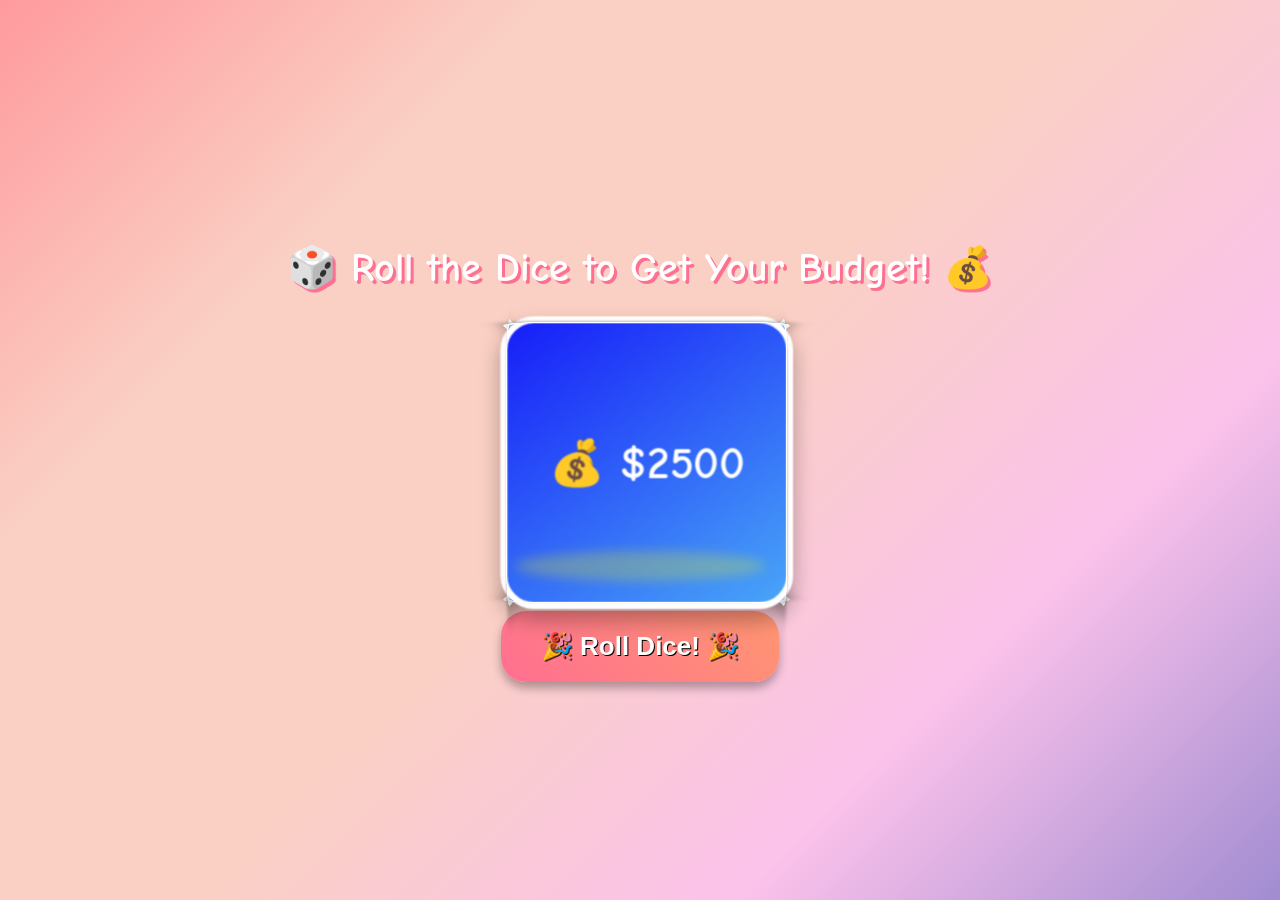
==== dice.html @ 24e1bd9a "Add files via upload" ====
<!DOCTYPE html>
<html lang="en">
<head>
<meta charset="UTF-8">
<meta name="viewport" content="width=device-width, initial-scale=1.0">
<title>🎲 Roll Your Budget! 🎉</title>
<style>
@import url('https://fonts.googleapis.com/css2?family=Comic+Neue:wght@700&display=swap');

body {
  margin: 0;
  height: 100vh;
  display: flex;
  justify-content: center;
  align-items: center;
  flex-direction: column;
  background: linear-gradient(135deg, #ff9a9e, #fad0c4, #fad0c4, #fbc2eb, #a18cd1);
  font-family: 'Comic Neue', cursive;
  overflow: hidden;
}

h1 {
  margin-bottom: 40px;
  color: #fff;
  font-size: 2.5rem;
  text-shadow: 3px 3px #ff6f91;
  text-align: center;
}

.dice-container {
  perspective: 1200px;
  margin-bottom: 30px;
  position: relative;
}

.shadow {
  width: 250px;
  height: 30px;
  background: rgba(255, 255, 0, 0.4);
  border-radius: 50%;
  margin: auto;
  position: absolute;
  top: 220px;
  left: 0;
  right: 0;
  transition: transform 0.2s, opacity 0.2s;
  opacity: 0.6;
  filter: blur(6px);
}

.dice {
  width: 250px;
  height: 250px;
  position: relative;
  transform-style: preserve-3d;
  transform: rotateX(0deg) rotateY(0deg);
  transition: transform 2s cubic-bezier(0.25, 1, 0.5, 1);
  margin: auto;
}

.face {
  position: absolute;
  width: 250px;
  height: 250px;
  display: flex;
  justify-content: center;
  align-items: center;
  font-size: 40px;
  font-weight: bold;
  border-radius: 30px;
  background: linear-gradient(145deg, #171ef8, #49a6f8);
  box-shadow: 0 10px 20px rgba(0,0,0,0.3);
  color: #fff;
  border: 6px solid #fff;
}

/* Dice faces positions */
.face1 { transform: rotateY(0deg) translateZ(125px); }
.face2 { transform: rotateY(90deg) translateZ(125px); }
.face3 { transform: rotateY(180deg) translateZ(125px); }
.face4 { transform: rotateY(-90deg) translateZ(125px); }
.face5 { transform: rotateX(90deg) translateZ(125px); }
.face6 { transform: rotateX(-90deg) translateZ(125px); }

#rollBtn {
  padding: 20px 40px;
  font-size: 26px;
  border: none;
  border-radius: 25px;
  cursor: pointer;
  background: linear-gradient(45deg, #ff6f91, #ff9671);
  color: #fff;
  font-weight: bold;
  text-shadow: 1px 1px #000;
  box-shadow: 0 6px 10px rgba(0,0,0,0.3);
  transition: 0.3s;
}

#rollBtn:hover {
  background: linear-gradient(45deg, #ff9671, #ff6f91);
  transform: scale(1.05);
}

/* Confetti */
.confetti {
  position: absolute;
  width: 10px;
  height: 10px;
  background: randomColor();
  top: -10px;
  animation: fall 3s linear infinite;
}

#goRoomBtn {
  padding: 20px 40px;
  font-size: 26px;
  border-radius: 25px;
}

@keyframes fall {
  0% { transform: translateY(0px) rotate(0deg); opacity: 1; }
  100% { transform: translateY(600px) rotate(720deg); opacity: 0; }
}
</style>
</head>
<body>

<h1>🎲 Roll the Dice to Get Your Budget! 💰</h1>

<div class="dice-container">
  <div class="dice" id="dice">
    <div class="face face1">💰 $2500</div>
    <div class="face face2">💰 $3000</div>
    <div class="face face3">💰 $3500</div>
    <div class="face face4">💰 $4000</div>
    <div class="face face5">💰 $4500</div>
    <div class="face face6">💰 $5000</div>
  </div>
  <div class="shadow" id="shadow"></div>
</div>

<button id="rollBtn">🎉 Roll Dice! 🎉</button>
<button id="goRoomBtn" style="display:none; margin-top:20px; padding:16px 32px; font-size:22px; border:none; border-radius:20px; cursor:pointer; background: linear-gradient(45deg, #6fffb0, #00c9ff); color:#fff; font-weight:bold; text-shadow:1px 1px #000; box-shadow:0 6px 10px rgba(0,0,0,0.3);">
  🏠 Go Design Your Room! 🎨
</button>

<audio id="rollSound" src="dice-roll.mp3"></audio> <!-- Add dice sound in same folder -->

<script>
const dice = document.getElementById('dice');
const shadow = document.getElementById('shadow');
const rollBtn = document.getElementById('rollBtn');
const goRoomBtn = document.getElementById('goRoomBtn');
const rollSound = document.getElementById('rollSound');

const rotations = [
  { x: 0, y: 0 },
  { x: 0, y: -90 },
  { x: 0, y: -180 },
  { x: 0, y: 90 },
  { x: 90, y: 0 },
  { x: -90, y: 0 }
];

function rollDice3D() {
  rollBtn.disabled = true;
  rollSound.currentTime = 0;
  rollSound.play();

  const finalFace = Math.floor(Math.random() * 6);
  const extraX = 360 * (Math.floor(Math.random() * 3) + 2);
  const extraY = 360 * (Math.floor(Math.random() * 3) + 2);
  const finalX = rotations[finalFace].x + extraX;
  const finalY = rotations[finalFace].y + extraY;

  dice.style.transition = 'transform 2s cubic-bezier(0.25, 1, 0.5, 1)';
  dice.style.transform = `rotateX(${finalX}deg) rotateY(${finalY}deg)`;

  shadow.style.transition = 'transform 2s, opacity 2s';
  shadow.style.transform = 'scale(1) translateY(0px)';
  shadow.style.opacity = '0.6';

  setTimeout(() => {
    dice.style.transition = 'transform 0.2s';
    dice.style.transform += ' translateY(-20px)';
    shadow.style.transform = 'scale(0.8) translateY(20px)';
    shadow.style.opacity = '0.3';

    setTimeout(() => {
      dice.style.transform = `rotateX(${finalX}deg) rotateY(${finalY}deg) translateY(0px)`;
      shadow.style.transform = 'scale(1) translateY(0px)';
      shadow.style.opacity = '0.6';
    }, 200);

    // Save budget
    const budgetMap = [2500, 3000, 3500, 4000, 5000, 4500];
    const finalBudget = budgetMap[finalFace];
    localStorage.setItem('gameBudget', finalBudget);

    // Show "Go Design Your Room" button
    goRoomBtn.style.display = 'inline-block';
  }, 2200);
}

// Event listeners
rollBtn.addEventListener('click', rollDice3D);
goRoomBtn.addEventListener('click', () => {
  window.location.href = 'start.html';
});

// Optional: generate random confetti
for(let i=0;i<50;i++){
  const conf = document.createElement('div');
  conf.className = 'confetti';
  conf.style.left = Math.random() * window.innerWidth + 'px';
  conf.style.background = `hsl(${Math.random()*360}, 100%, 50%)`;
  conf.style.animationDuration = 2 + Math.random()*3 + 's';
  document.body.appendChild(conf);
}
</script>
<script src="game.js"></script>
<script src="dice.js"></script>
</body>
</html>
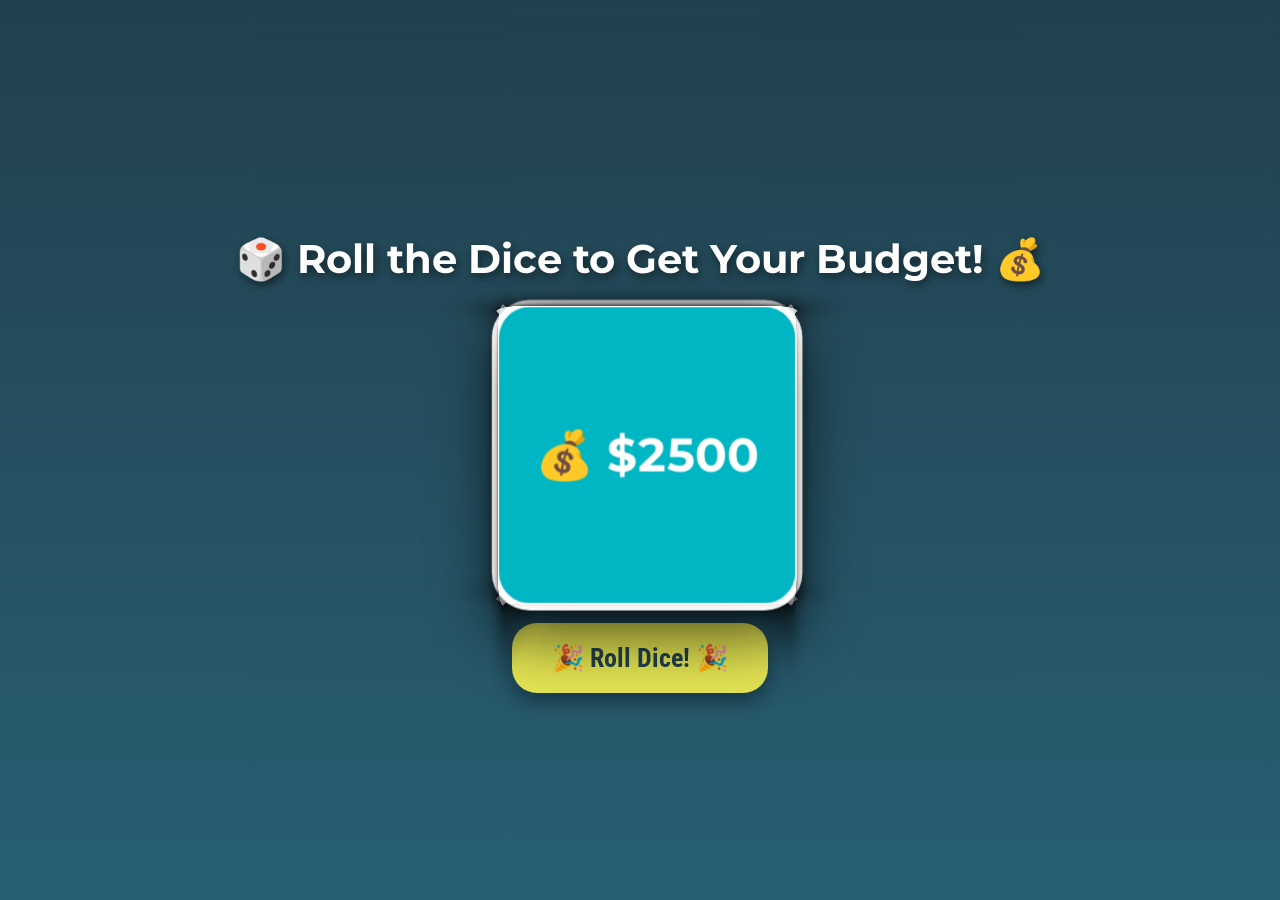
==== commit 9b94f851: "Update dice.html" ====
--- a/dice.html
+++ b/dice.html
@@ -5,7 +5,8 @@
 <meta name="viewport" content="width=device-width, initial-scale=1.0">
 <title>🎲 Roll Your Budget! 🎉</title>
 <style>
-@import url('https://fonts.googleapis.com/css2?family=Comic+Neue:wght@700&display=swap');
+/* Imported Montserrat and Roboto Condensed to match your room game layout */
+@import url('https://fonts.googleapis.com/css2?family=Montserrat:wght@700&family=Roboto+Condensed:wght@700&display=swap');
 
 body {
   margin: 0;
@@ -14,38 +15,29 @@
   justify-content: center;
   align-items: center;
   flex-direction: column;
-  background: linear-gradient(135deg, #ff9a9e, #fad0c4, #fad0c4, #fbc2eb, #a18cd1);
-  font-family: 'Comic Neue', cursive;
+  /* Dark Master Gradient: Immersive Blue-Black blending down into Boundless Blue */
+  background: linear-gradient(180deg, #22404D, #285F74); 
+  font-family: 'Montserrat', sans-serif; 
   overflow: hidden;
+  color: #FFFFFF; 
 }
 
 h1 {
   margin-bottom: 40px;
-  color: #fff;
+  color: #FFFFFF; 
   font-size: 2.5rem;
-  text-shadow: 3px 3px #ff6f91;
   text-align: center;
-}
+  text-shadow: 2px 4px 10px rgba(0, 0, 0, 0.5); 
+}
+
+/* =================================================
+   3D DICE CONTAINER & POPPING EFFECTS
+================================================= */
 
 .dice-container {
-  perspective: 1200px;
-  margin-bottom: 30px;
+  perspective: 800px; /* Lower perspective increases the 3D depth, making it stick out more */
+  margin-bottom: 50px;
   position: relative;
-}
-
-.shadow {
-  width: 250px;
-  height: 30px;
-  background: rgba(255, 255, 0, 0.4);
-  border-radius: 50%;
-  margin: auto;
-  position: absolute;
-  top: 220px;
-  left: 0;
-  right: 0;
-  transition: transform 0.2s, opacity 0.2s;
-  opacity: 0.6;
-  filter: blur(6px);
 }
 
 .dice {
@@ -67,11 +59,17 @@
   align-items: center;
   font-size: 40px;
   font-weight: bold;
-  border-radius: 30px;
-  background: linear-gradient(145deg, #171ef8, #49a6f8);
-  box-shadow: 0 10px 20px rgba(0,0,0,0.3);
-  color: #fff;
-  border: 6px solid #fff;
+  border-radius: 32px;
+  
+  /* Dice background: Immersive Blue-Black to a vibrant Teal Blue gradient */
+  background: #00b6c2;
+  color: #FFFFFF; 
+  border: 6px solid #FFFFFF; 
+  box-shadow: 
+    0 5px 10px rgba(0, 0, 0, 0.4),
+    0 25px 50px rgba(0, 0, 0, 0.6); 
+    
+  backface-visibility: visible; 
 }
 
 /* Dice faces positions */
@@ -82,44 +80,52 @@
 .face5 { transform: rotateX(90deg) translateZ(125px); }
 .face6 { transform: rotateX(-90deg) translateZ(125px); }
 
-#rollBtn {
+/* =================================================
+   INTERACTIVE BUTTONS (Unified Palette Colors)
+================================================= */
+
+#rollBtn, #goRoomBtn {
   padding: 20px 40px;
   font-size: 26px;
   border: none;
   border-radius: 25px;
   cursor: pointer;
-  background: linear-gradient(45deg, #ff6f91, #ff9671);
-  color: #fff;
+  background: #e3e452; /* Enterprise Aqua */
+  color: #22404D; /* Immersive Blue-Black */
+  font-family: 'Roboto Condensed', sans-serif; 
   font-weight: bold;
-  text-shadow: 1px 1px #000;
-  box-shadow: 0 6px 10px rgba(0,0,0,0.3);
+  box-shadow: 0 8px 20px rgba(0, 0, 0, 0.4); 
   transition: 0.3s;
 }
 
-#rollBtn:hover {
-  background: linear-gradient(45deg, #ff9671, #ff6f91);
+#goRoomBtn {
+  display: none; /* Keeps it hidden initially until the script fires */
+  margin-top: 20px;
+}
+
+#rollBtn:hover, #goRoomBtn:hover {
+  background: #00b6c2; /* Resilient Turquoise */
+  color: #FFFFFF; 
   transform: scale(1.05);
-}
-
-/* Confetti */
+  box-shadow: 0 12px 24px rgba(0, 0, 0, 0.5);
+}
+
+/* =================================================
+   CONFETTI (Fixed Layout Rules)
+================================================= */
 .confetti {
-  position: absolute;
+  position: fixed; /* Fixed position removes them completely from the flexbox layout container */
   width: 10px;
   height: 10px;
-  background: randomColor();
-  top: -10px;
+  top: -20px;
+  z-index: 9999; /* Ensures they drop cleanly on top of backgrounds and elements */
   animation: fall 3s linear infinite;
-}
-
-#goRoomBtn {
-  padding: 20px 40px;
-  font-size: 26px;
-  border-radius: 25px;
+  pointer-events: none; /* Prevents user clicks on the screen from hitting an invisible box */
 }
 
 @keyframes fall {
   0% { transform: translateY(0px) rotate(0deg); opacity: 1; }
-  100% { transform: translateY(600px) rotate(720deg); opacity: 0; }
+  100% { transform: translateY(105vh) rotate(720deg); opacity: 0; }
 }
 </style>
 </head>
@@ -140,11 +146,10 @@
 </div>
 
 <button id="rollBtn">🎉 Roll Dice! 🎉</button>
-<button id="goRoomBtn" style="display:none; margin-top:20px; padding:16px 32px; font-size:22px; border:none; border-radius:20px; cursor:pointer; background: linear-gradient(45deg, #6fffb0, #00c9ff); color:#fff; font-weight:bold; text-shadow:1px 1px #000; box-shadow:0 6px 10px rgba(0,0,0,0.3);">
-  🏠 Go Design Your Room! 🎨
-</button>
-
-<audio id="rollSound" src="dice-roll.mp3"></audio> <!-- Add dice sound in same folder -->
+
+<button id="goRoomBtn">🏠 Go Design Your Room! 🎨</button>
+
+<audio id="rollSound" src="dice-roll.mp3"></audio>
 
 <script>
 const dice = document.getElementById('dice');
@@ -176,49 +181,36 @@
   dice.style.transition = 'transform 2s cubic-bezier(0.25, 1, 0.5, 1)';
   dice.style.transform = `rotateX(${finalX}deg) rotateY(${finalY}deg)`;
 
-  shadow.style.transition = 'transform 2s, opacity 2s';
-  shadow.style.transform = 'scale(1) translateY(0px)';
-  shadow.style.opacity = '0.6';
-
   setTimeout(() => {
     dice.style.transition = 'transform 0.2s';
     dice.style.transform += ' translateY(-20px)';
-    shadow.style.transform = 'scale(0.8) translateY(20px)';
-    shadow.style.opacity = '0.3';
 
     setTimeout(() => {
       dice.style.transform = `rotateX(${finalX}deg) rotateY(${finalY}deg) translateY(0px)`;
-      shadow.style.transform = 'scale(1) translateY(0px)';
-      shadow.style.opacity = '0.6';
     }, 200);
 
-    // Save budget
     const budgetMap = [2500, 3000, 3500, 4000, 5000, 4500];
     const finalBudget = budgetMap[finalFace];
     localStorage.setItem('gameBudget', finalBudget);
 
-    // Show "Go Design Your Room" button
-    goRoomBtn.style.display = 'inline-block';
+    goRoomBtn.style.display = 'block';
   }, 2200);
 }
 
-// Event listeners
 rollBtn.addEventListener('click', rollDice3D);
 goRoomBtn.addEventListener('click', () => {
   window.location.href = 'start.html';
 });
 
-// Optional: generate random confetti
-for(let i=0;i<50;i++){
+/* Refactored Loop to safely map full screen random widths across different monitors */
+for(let i=0; i<50; i++){
   const conf = document.createElement('div');
   conf.className = 'confetti';
-  conf.style.left = Math.random() * window.innerWidth + 'px';
+  conf.style.left = Math.random() * 100 + 'vw'; /* Switched to vw to scale fluidly from edge to edge */
   conf.style.background = `hsl(${Math.random()*360}, 100%, 50%)`;
   conf.style.animationDuration = 2 + Math.random()*3 + 's';
   document.body.appendChild(conf);
 }
 </script>
-<script src="game.js"></script>
-<script src="dice.js"></script>
 </body>
-</html>+</html>
